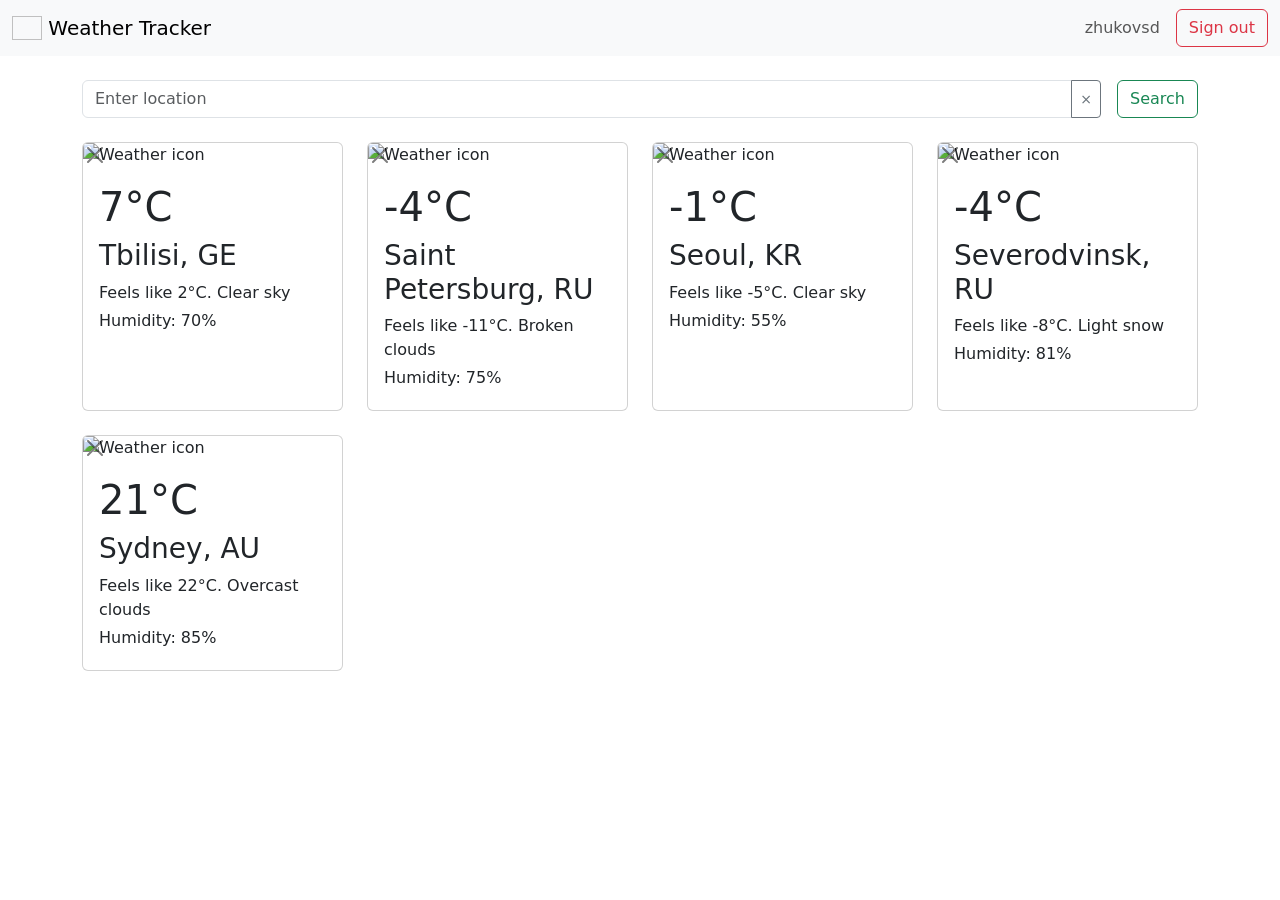
==== src/main/webapp/WEB-INF/templates/index.html @ 31ba2a85 "add sign up logic" ====
<!DOCTYPE html>
<html lang="en" xmlns:th="http://www.thymeleaf.org">
<head>
    <meta charset="UTF-8">
    <title>Weather Viewer – Homepage</title>
    <link href="https://cdn.jsdelivr.net/npm/bootstrap@5.3.0/dist/css/bootstrap.min.css" rel="stylesheet">
    <link rel="stylesheet" th:href="@{/css/style.css}">
</head>

<body>
<nav class="navbar navbar-light bg-light">
    <div class="container-fluid">
        <a class="navbar-brand" href="#">
            <img th:src="@{/images/weather-app.png}" alt="" width="30" height="24" class="d-inline-block align-text-top">
            Weather Tracker
        </a>
        <div class="d-flex align-items-center">
            <span class="navbar-text me-3">zhukovsd</span>
            <button class="btn btn-outline-danger">Sign out</button>
        </div>
    </div>
</nav>

<section id="page-content">
    <div class="container mt-4">
        <div class="d-flex my-4">
            <div class="input-group location-search-input-group me-3">
                <input class="form-control" type="text" name="name" placeholder="Enter location" required>
                <button class="btn btn-outline-secondary btn-sm clear-input-button" type="button"
                        onclick="this.previousElementSibling.value=''">
                    &times;
                </button>
            </div>
            <button class="btn btn-outline-success">Search</button>
        </div>

        <div>
            <div class="row">
                <div class="col-12 col-lg-3 col-md-6 mb-4">
                    <div class="card h-100 position-relative weather-card">
                        <div class="position-absolute weather-card-delete-form">
                            <button class="btn-close" aria-label="Delete"></button>
                        </div>
                        <img class="card-img-top img-fluid"
                             src="https://openweathermap.org/img/wn/01n@4x.png"
                             alt="Weather icon">
                        <div class="card-body d-flex flex-column">
                            <h1 class="card-text">7°C</h1>
                            <h3 class="card-title">Tbilisi, GE</h3>
                            <p class="card-text mb-1">Feels like <span>2</span>°C.
                                <span>Clear sky</span>
                            </p>
                            <p class="card-text mb-1">Humidity: 70%</p>
                        </div>
                    </div>
                </div>
                <div class="col-12 col-lg-3 col-md-6 mb-4">
                    <div class="card h-100 position-relative weather-card">
                        <div class="position-absolute weather-card-delete-form">
                            <button class="btn-close" aria-label="Delete"></button>
                        </div>
                        <img class="card-img-top img-fluid"
                             src="https://openweathermap.org/img/wn/04n@4x.png"
                             alt="Weather icon">
                        <div class="card-body d-flex flex-column">
                            <h1 class="card-text">-4°C</h1>
                            <h3 class="card-title">Saint Petersburg, RU</h3>
                            <p class="card-text mb-1">Feels like <span>-11</span>°C.
                                <span>Broken clouds</span>
                            </p>
                            <p class="card-text mb-1">Humidity: 75%</p>
                        </div>
                    </div>
                </div>
                <div class="col-12 col-lg-3 col-md-6 mb-4">
                    <div class="card h-100 position-relative weather-card">
                        <div class="position-absolute weather-card-delete-form">
                            <button class="btn-close" aria-label="Delete"></button>
                        </div>
                        <img class="card-img-top img-fluid"
                             src="https://openweathermap.org/img/wn/01n@4x.png"
                             alt="Weather icon">
                        <div class="card-body d-flex flex-column">
                            <h1 class="card-text">-1°C</h1>
                            <h3 class="card-title">Seoul, KR</h3>
                            <p class="card-text mb-1">Feels like <span>-5</span>°C.
                                <span>Clear sky</span>
                            </p>
                            <p class="card-text mb-1">Humidity: 55%</p>
                        </div>
                    </div>
                </div>
                <div class="col-12 col-lg-3 col-md-6 mb-4">
                    <div class="card h-100 position-relative weather-card">
                        <div class="position-absolute weather-card-delete-form">
                            <button class="btn-close" aria-label="Delete"></button>
                        </div>
                        <img class="card-img-top img-fluid"
                             src="https://openweathermap.org/img/wn/13n@4x.png"
                             alt="Weather icon">
                        <div class="card-body d-flex flex-column">
                            <h1 class="card-text">-4°C</h1>
                            <h3 class="card-title">Severodvinsk, RU</h3>
                            <p class="card-text mb-1">Feels like <span>-8</span>°C.
                                <span>Light snow</span>
                            </p>
                            <p class="card-text mb-1">Humidity: 81%</p>
                        </div>
                    </div>
                </div>
                <div class="col-12 col-lg-3 col-md-6 mb-4">
                    <div class="card h-100 position-relative weather-card">
                        <div class="position-absolute weather-card-delete-form">
                            <button class="btn-close" aria-label="Delete"></button>
                        </div>
                        <img class="card-img-top img-fluid"
                             src="https://openweathermap.org/img/wn/04n@4x.png"
                             alt="Weather icon">
                        <div class="card-body d-flex flex-column">
                            <h1 class="card-text">21°C</h1>
                            <h3 class="card-title">Sydney, AU</h3>
                            <p class="card-text mb-1">Feels like <span>22</span>°C.
                                <span>Overcast clouds</span>
                            </p>
                            <p class="card-text mb-1">Humidity: 85%</p>
                        </div>
                    </div>
                </div>
            </div>
        </div>
    </div>
</section>

</body>
</html>
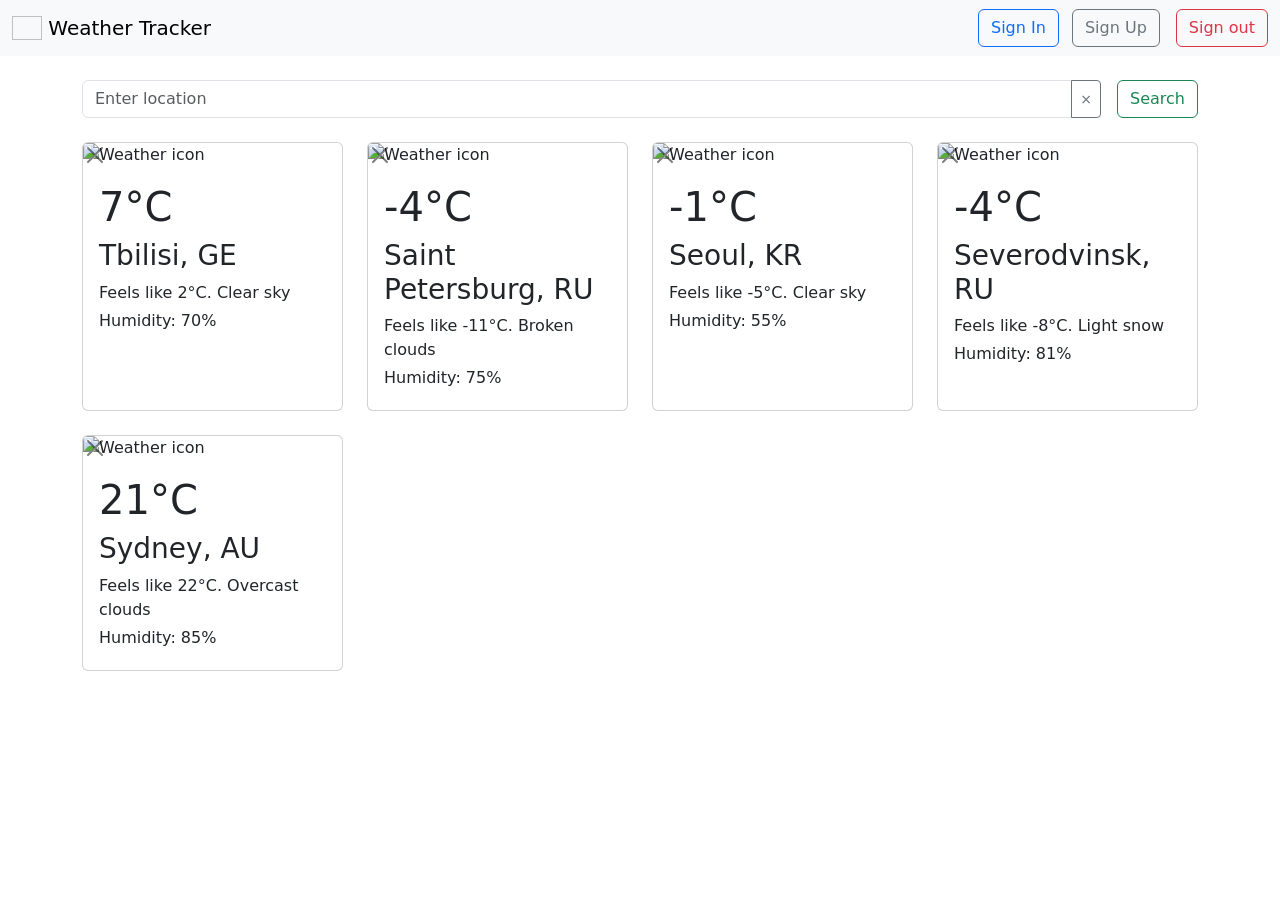
==== commit 8f339adc: "add session and cookies logic. add sign in controller and service" ====
--- a/src/main/webapp/WEB-INF/templates/index.html
+++ b/src/main/webapp/WEB-INF/templates/index.html
@@ -10,13 +10,22 @@
 <body>
 <nav class="navbar navbar-light bg-light">
     <div class="container-fluid">
-        <a class="navbar-brand" href="#">
+        <a class="navbar-brand" href="/">
             <img th:src="@{/images/weather-app.png}" alt="" width="30" height="24" class="d-inline-block align-text-top">
             Weather Tracker
         </a>
         <div class="d-flex align-items-center">
-            <span class="navbar-text me-3">zhukovsd</span>
-            <button class="btn btn-outline-danger">Sign out</button>
+            <div th:if="${username == null}">
+                <a th:href="@{/sign-in}" class="btn btn-outline-primary me-2">Sign In</a>
+                <a th:href="@{/sign-up}" class="btn btn-outline-secondary">Sign Up</a>
+            </div>
+
+            <div th:if="${username != null}">
+                <span class="navbar-text me-3" th:text="'Hello, ' + ${username}"></span>
+                <form method="post" th:action="@{/logout}" style="display: inline;">
+                    <button type="submit" class="btn btn-outline-danger">Sign out</button>
+                </form>
+            </div>
         </div>
     </div>
 </nav>
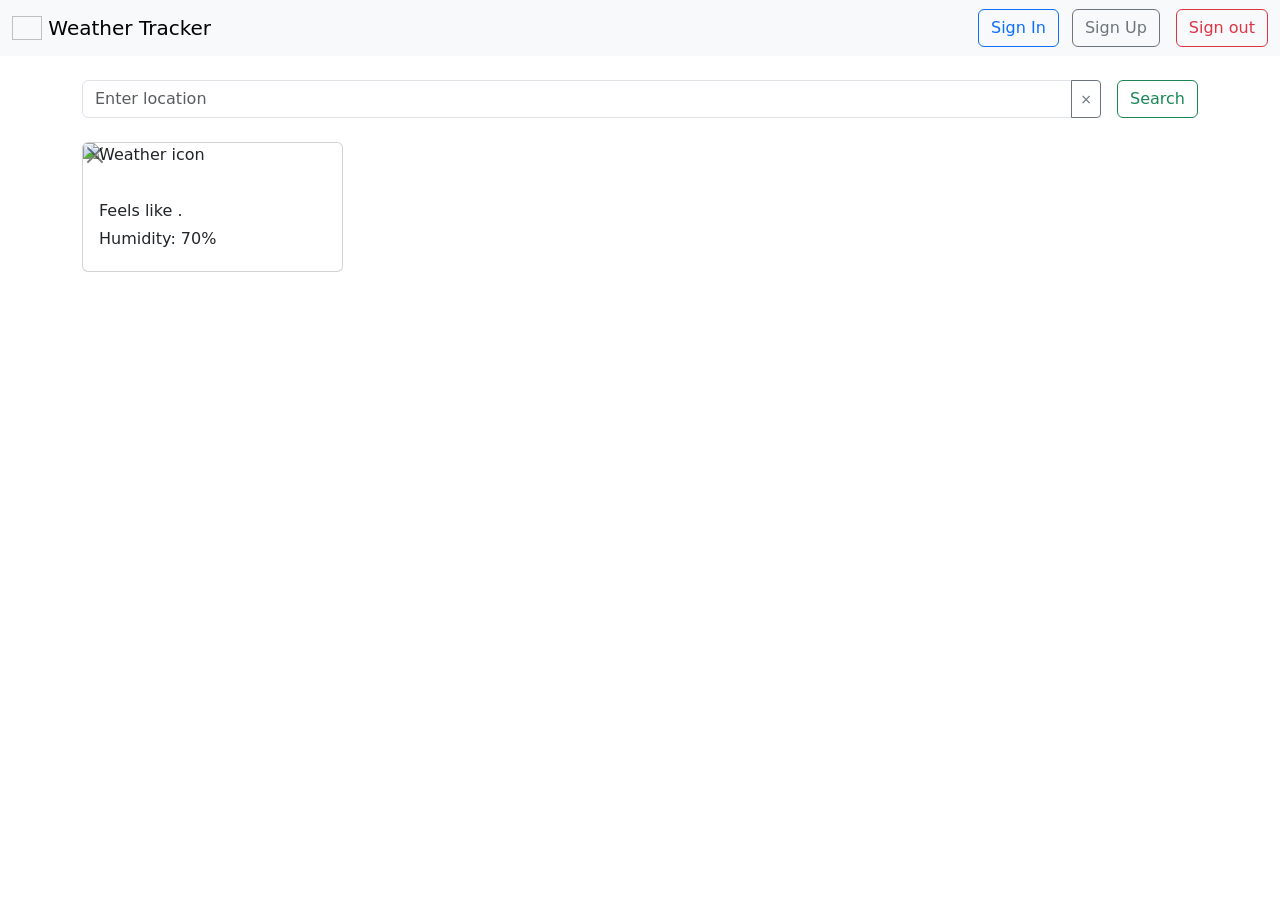
==== commit 7c6969d2: "add guest page for home controller with api interaction" ====
--- a/src/main/webapp/WEB-INF/templates/index.html
+++ b/src/main/webapp/WEB-INF/templates/index.html
@@ -11,7 +11,8 @@
 <nav class="navbar navbar-light bg-light">
     <div class="container-fluid">
         <a class="navbar-brand" href="/">
-            <img th:src="@{/images/weather-app.png}" alt="" width="30" height="24" class="d-inline-block align-text-top">
+            <img th:src="@{/images/weather-app.png}" alt="" width="30" height="24"
+                 class="d-inline-block align-text-top">
             Weather Tracker
         </a>
         <div class="d-flex align-items-center">
@@ -45,93 +46,24 @@
 
         <div>
             <div class="row">
-                <div class="col-12 col-lg-3 col-md-6 mb-4">
+                <div th:each="city : ${weatherList}" class="col-12 col-lg-3 col-md-6 mb-4">
                     <div class="card h-100 position-relative weather-card">
                         <div class="position-absolute weather-card-delete-form">
                             <button class="btn-close" aria-label="Delete"></button>
                         </div>
                         <img class="card-img-top img-fluid"
-                             src="https://openweathermap.org/img/wn/01n@4x.png"
+                             th:src="'https://openweathermap.org/img/wn/' + ${city.iconCode} + '@4x.png'"
                              alt="Weather icon">
                         <div class="card-body d-flex flex-column">
-                            <h1 class="card-text">7°C</h1>
-                            <h3 class="card-title">Tbilisi, GE</h3>
-                            <p class="card-text mb-1">Feels like <span>2</span>°C.
-                                <span>Clear sky</span>
+                            <h1 class="card-text"
+                                th:text="${#numbers.formatDecimal(city.temp, 1, 1)} + '&deg;C'"></h1>
+                            <h3 class="card-title" th:text="${city.cityName} + ', ' + ${city.country}"></h3>
+                            <p class="card-text mb-1">
+                                Feels like <span
+                                    th:text="${#numbers.formatDecimal(city.feelsLike, 1, 1)} + '°C'"></span>.
+                                <span th:text="${city.description}"></span>
                             </p>
-                            <p class="card-text mb-1">Humidity: 70%</p>
-                        </div>
-                    </div>
-                </div>
-                <div class="col-12 col-lg-3 col-md-6 mb-4">
-                    <div class="card h-100 position-relative weather-card">
-                        <div class="position-absolute weather-card-delete-form">
-                            <button class="btn-close" aria-label="Delete"></button>
-                        </div>
-                        <img class="card-img-top img-fluid"
-                             src="https://openweathermap.org/img/wn/04n@4x.png"
-                             alt="Weather icon">
-                        <div class="card-body d-flex flex-column">
-                            <h1 class="card-text">-4°C</h1>
-                            <h3 class="card-title">Saint Petersburg, RU</h3>
-                            <p class="card-text mb-1">Feels like <span>-11</span>°C.
-                                <span>Broken clouds</span>
-                            </p>
-                            <p class="card-text mb-1">Humidity: 75%</p>
-                        </div>
-                    </div>
-                </div>
-                <div class="col-12 col-lg-3 col-md-6 mb-4">
-                    <div class="card h-100 position-relative weather-card">
-                        <div class="position-absolute weather-card-delete-form">
-                            <button class="btn-close" aria-label="Delete"></button>
-                        </div>
-                        <img class="card-img-top img-fluid"
-                             src="https://openweathermap.org/img/wn/01n@4x.png"
-                             alt="Weather icon">
-                        <div class="card-body d-flex flex-column">
-                            <h1 class="card-text">-1°C</h1>
-                            <h3 class="card-title">Seoul, KR</h3>
-                            <p class="card-text mb-1">Feels like <span>-5</span>°C.
-                                <span>Clear sky</span>
-                            </p>
-                            <p class="card-text mb-1">Humidity: 55%</p>
-                        </div>
-                    </div>
-                </div>
-                <div class="col-12 col-lg-3 col-md-6 mb-4">
-                    <div class="card h-100 position-relative weather-card">
-                        <div class="position-absolute weather-card-delete-form">
-                            <button class="btn-close" aria-label="Delete"></button>
-                        </div>
-                        <img class="card-img-top img-fluid"
-                             src="https://openweathermap.org/img/wn/13n@4x.png"
-                             alt="Weather icon">
-                        <div class="card-body d-flex flex-column">
-                            <h1 class="card-text">-4°C</h1>
-                            <h3 class="card-title">Severodvinsk, RU</h3>
-                            <p class="card-text mb-1">Feels like <span>-8</span>°C.
-                                <span>Light snow</span>
-                            </p>
-                            <p class="card-text mb-1">Humidity: 81%</p>
-                        </div>
-                    </div>
-                </div>
-                <div class="col-12 col-lg-3 col-md-6 mb-4">
-                    <div class="card h-100 position-relative weather-card">
-                        <div class="position-absolute weather-card-delete-form">
-                            <button class="btn-close" aria-label="Delete"></button>
-                        </div>
-                        <img class="card-img-top img-fluid"
-                             src="https://openweathermap.org/img/wn/04n@4x.png"
-                             alt="Weather icon">
-                        <div class="card-body d-flex flex-column">
-                            <h1 class="card-text">21°C</h1>
-                            <h3 class="card-title">Sydney, AU</h3>
-                            <p class="card-text mb-1">Feels like <span>22</span>°C.
-                                <span>Overcast clouds</span>
-                            </p>
-                            <p class="card-text mb-1">Humidity: 85%</p>
+                            <p class="card-text mb-1">Humidity: <span th:text="${city.humidity} + '%'">70%</span></p>
                         </div>
                     </div>
                 </div>
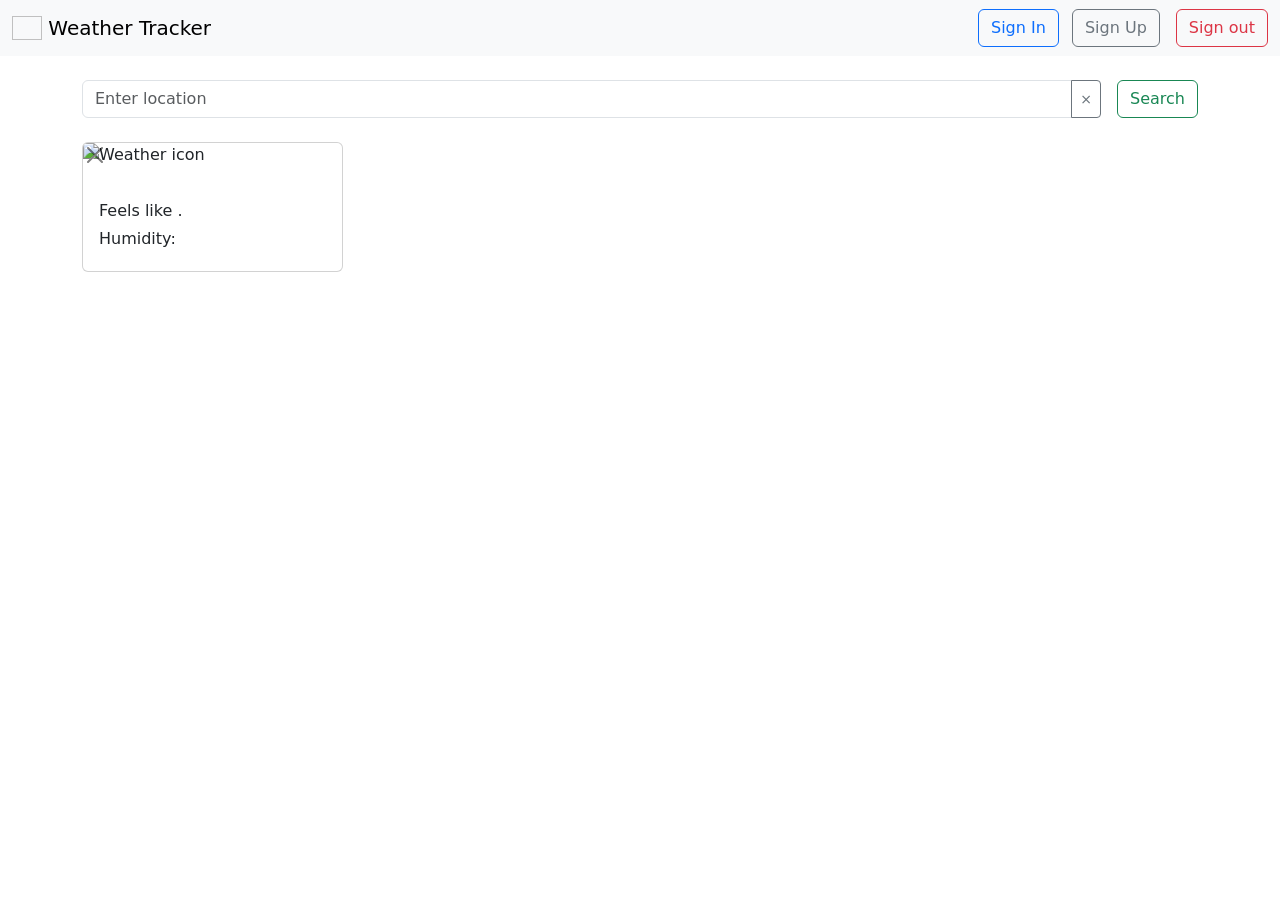
==== commit 0e63a8f5: "simple change to  test the  api" ====
--- a/src/main/webapp/WEB-INF/templates/index.html
+++ b/src/main/webapp/WEB-INF/templates/index.html
@@ -60,10 +60,10 @@
                             <h3 class="card-title" th:text="${city.cityName} + ', ' + ${city.country}"></h3>
                             <p class="card-text mb-1">
                                 Feels like <span
-                                    th:text="${#numbers.formatDecimal(city.feelsLike, 1, 1)} + '°C'"></span>.
+                                    th:text="${#numbers.formatDecimal(city.feelsLike, 1, 1)} + '&deg;   C'"></span>.
                                 <span th:text="${city.description}"></span>
                             </p>
-                            <p class="card-text mb-1">Humidity: <span th:text="${city.humidity} + '%'">70%</span></p>
+                            <p class="card-text mb-1">Humidity: <span th:text="${city.humidity} + '%'"></span></p>
                         </div>
                     </div>
                 </div>
